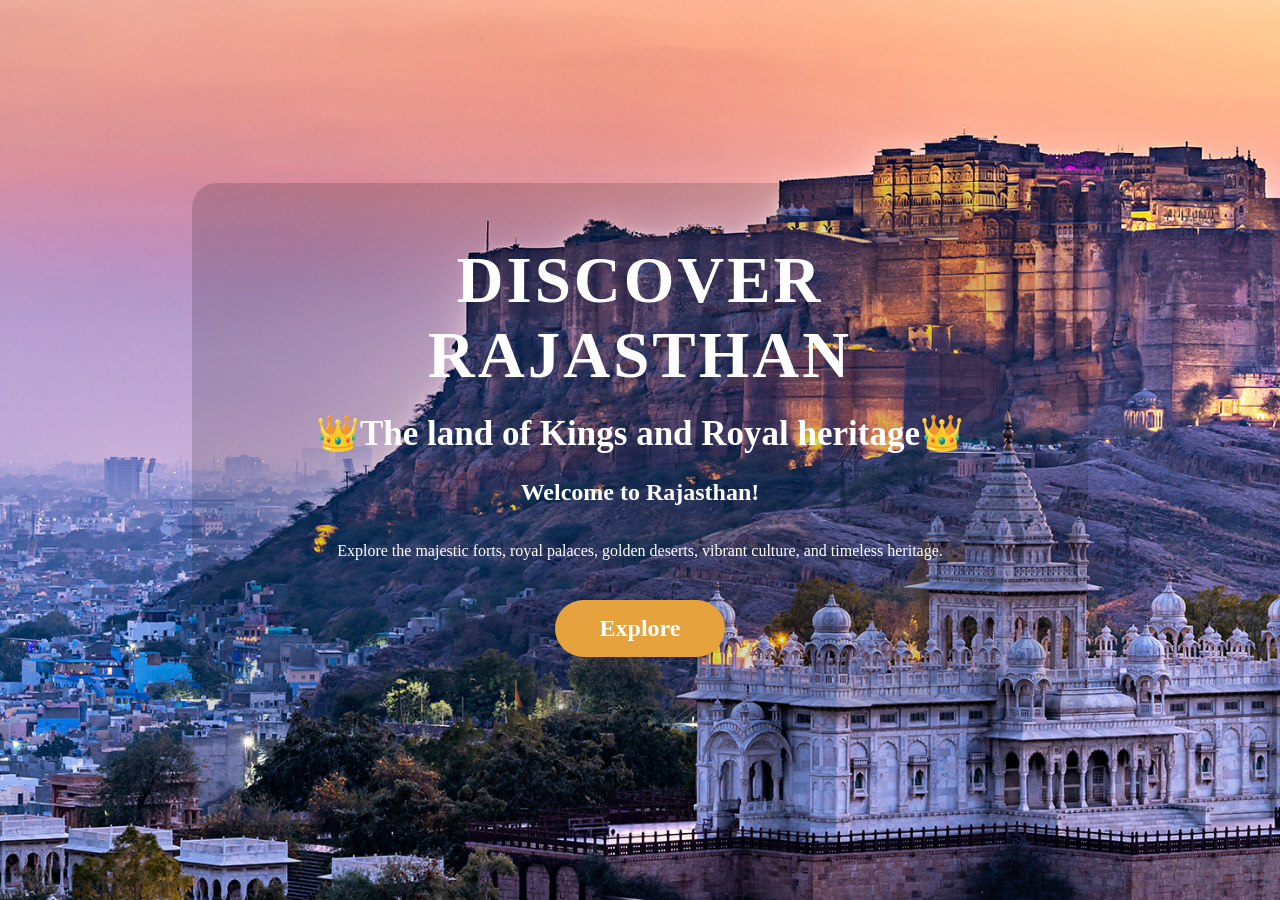
==== index.html @ 7b576c2b "created homepage for Rajasthan Tourism Website" ====
<!DOCTYPE html>
<html lang="en">
<head>
    <meta charset="UTF-8">
    <meta name="viewport" content="width=device-width, initial-scale=1.0">
    <title>Discover rajasthan</title>
    <link rel="stylesheet" href="style.css">
    
</head>
<body>
    <div class="overlay">
        <h1>DISCOVER RAJASTHAN</h1>
        <h3>👑The land of Kings and Royal heritage👑</h3>
       
        <p>
          <h2>Welcome to Rajasthan!</h2><br><br>
        Explore the majestic forts, royal palaces, golden deserts, vibrant culture, and timeless heritage.</p>
            <a href="places.html"
            class="btn">Explore</a>
    </div>
   </section>
</body>
</html>
---- style.css ----
*{
    margin:0;
    padding:0;
    box-sizing:border-box;
}

body{
    background-image:url("rajasthan.jpg");
    background-size:cover;
    background-position:center;
    background-repeat:no-repeat;
    height:100vh;
    display:flex;
    justify-content:center;
    align-items:center;
    font-family:Georgia, serif;
}

.overlay{

    width:70%;

    background:rgba(0, 0, 0, 0.15);

    color:white;

    text-align:center;

    padding:60px;

    border-radius:25px;

}

h1{

    font-size:65px;

    letter-spacing:3px;

    margin-bottom:20px;

}

h3{

    font-size:35px;

    color:white;

    margin-bottom:25px;

}

p{

    font-size:24px;

    line-height:1.8;

}

.btn{

    display:inline-block;

    margin-top:40px;

    padding:15px 45px;

    background:#E6A23C;

    color:white;

    text-decoration:none;

    border-radius:30px;

    font-size:24px;

    font-weight:bold;

    transition:0.3s;

}

.btn:hover{

    background:#c57d18;

    transform:scale(1.05);

}
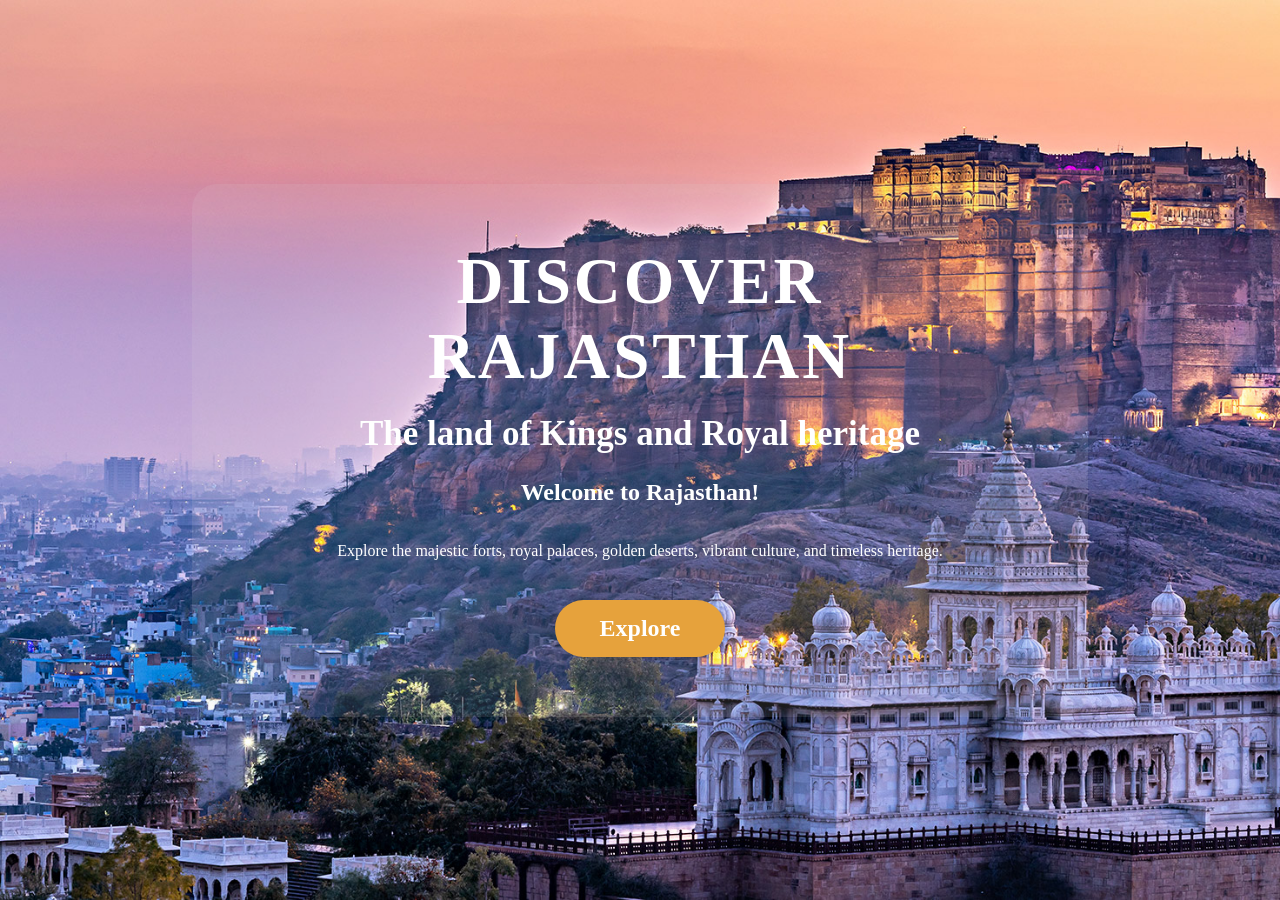
==== commit 42878c81: "updated home page" ====
--- a/index.html
+++ b/index.html
@@ -10,7 +10,7 @@
 <body>
     <div class="overlay">
         <h1>DISCOVER RAJASTHAN</h1>
-        <h3>👑The land of Kings and Royal heritage👑</h3>
+        <h3>The land of Kings and Royal heritage</h3>
        
         <p>
           <h2>Welcome to Rajasthan!</h2><br><br>
--- a/style.css
+++ b/style.css
@@ -20,9 +20,9 @@
 
     width:70%;
 
-    background:rgba(0, 0, 0, 0.15);
+    background:rgba(223, 215, 215, 0.121);
 
-    color:white;
+    color:rgb(255, 255, 255);
 
     text-align:center;
 
@@ -54,7 +54,7 @@
 
 p{
 
-    font-size:24px;
+    font-size:50px;
 
     line-height:1.8;
 
@@ -86,7 +86,7 @@
 
 .btn:hover{
 
-    background:#c57d18;
+    background:#1a1d56;
 
     transform:scale(1.05);
 
